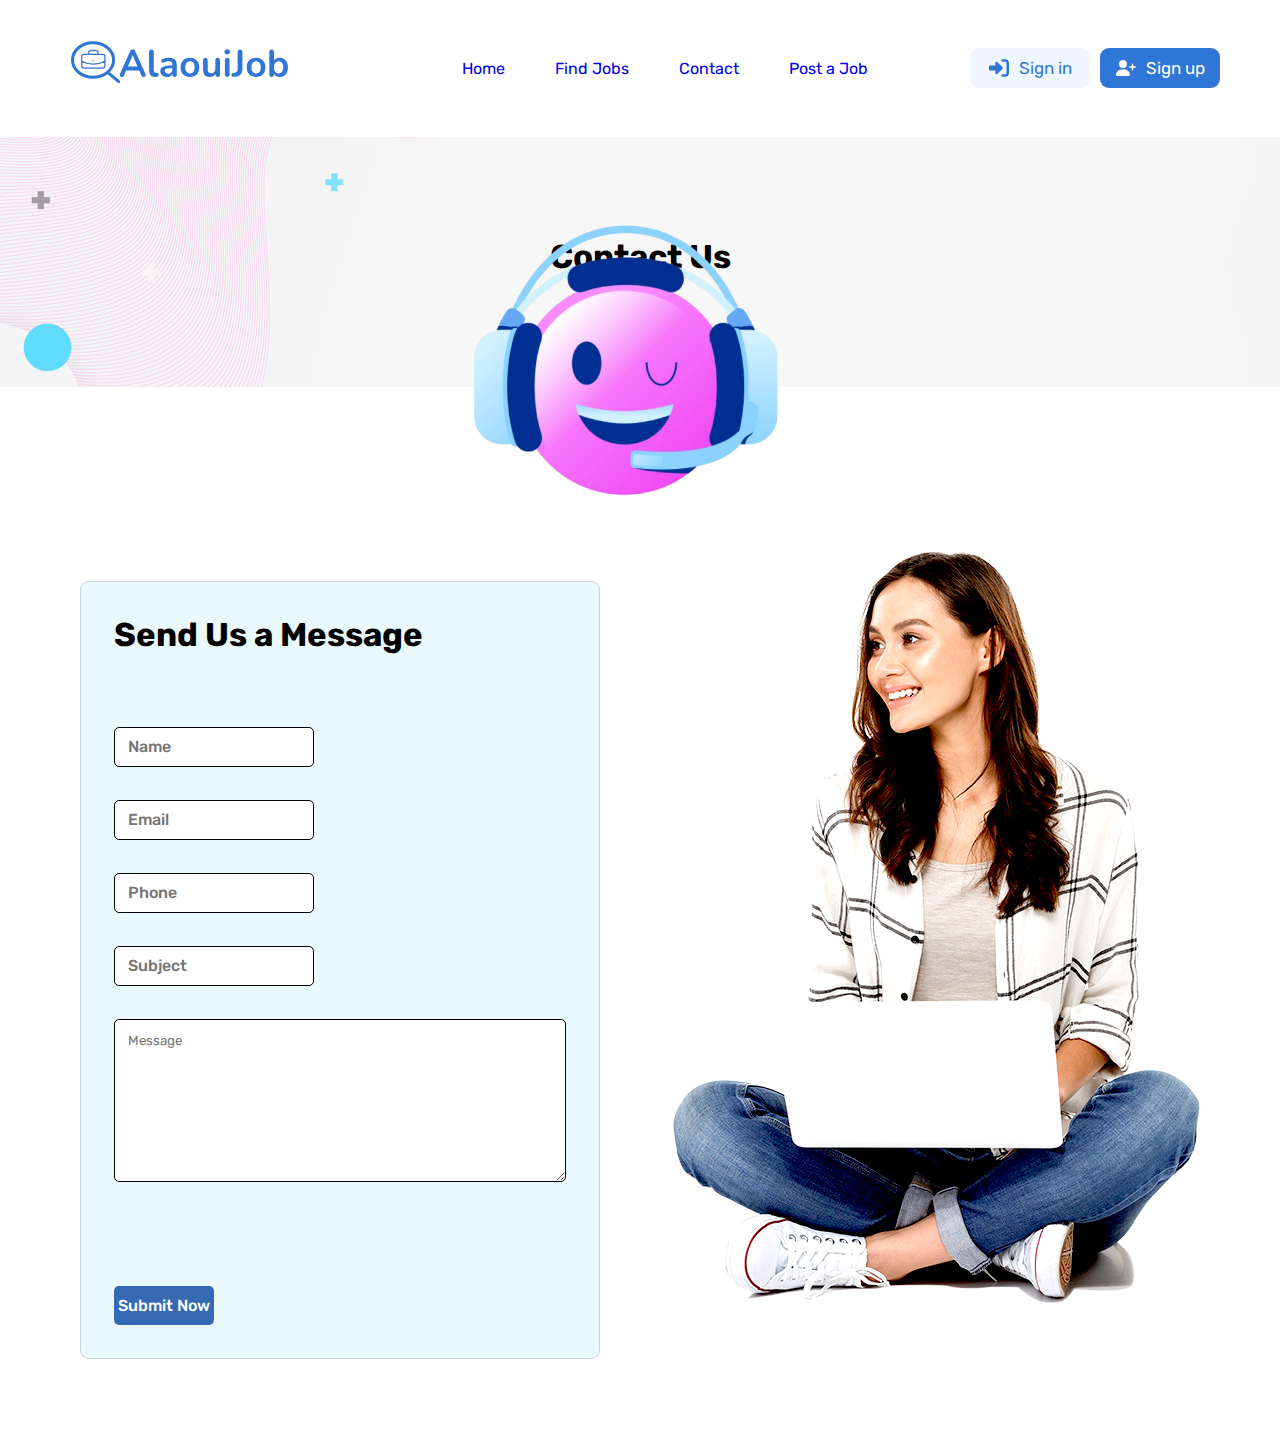
==== pages/contact.html @ 6f1012f0 "Merge branch 'develop' of https://github.com/Zakariae-Elmoufid/jobin-tech-project into ayoub" ====
<!DOCTYPE html>
<html lang="en">

<head>
    <meta charset="UTF-8">
    <meta name="description" content="Find a job that aligns with interests and skills">
    <meta name="keywords" content="job">
    <meta name="viewport" content="width=device-width, initial-scale=1.0">
    <link rel="stylesheet" href="../assets/css/all.min.css">
    <link rel="stylesheet" href="../assets/css/contact.css">
    <link rel="stylesheet" href="../assets/css/style.css">
    <link rel="stylesheet" href="../assets/css/index.css">

    <title>AlaouiJob</title>
</head>

<body>

    <header>
        <div class="logo">
            <img src="../assets/images/mainLogo.svg" alt="AlaouiJob Logo">
        </div>
        <nav>
            <ul>
                <li><a href="/index.html">Home</a></li>
                <li><a href="/pages/find-job.html">Find Jobs</a></li>
                <li><a href="/pages/contact.html">Contact</a></li>
                <li><a href="/pages/post-job.html">Post a Job</a></li>
            </ul>
        </nav>
        <div class="right-buttons">
             <button class="signinbtn" >
                <img src="../assets/images/sign-in-icon-button.svg" alt="">
                <a href="/pages/login.html">Sign in</a>
            </button>
            <button class="signupbtn">
                <img src="../assets/images/sign-up-icon-button.svg" alt="">
                <a href="/pages/signup.html">Sign up</a>
            </button>
            
        </div>
    </header>
        <section>
        <div class="contacticone">
            <img src="../assets/images/contact.png" alt="cover">
        </div>
        <div class="contacttitre">
            <h1>Contact Us</h1>
        </div>

        <div class="parent-contact">

            <div class="contact1">
                <form>
                    <h1>Send Us a Message</h1>
                    <input placeholder="Name" type="text">
                    <input placeholder="Email" type="email">
                    <input placeholder="Phone" type="tel">
                    <input placeholder="Subject" type="text">
                    <textarea name="Message" rows="9" placeholder="Message"></textarea>
                    
                    <br> <br>
                    <button id="btncontact">Submit Now</button>
                </form>
            </div>

            <div class="contact2">
                <img src="../assets/images/contactc.png" alt="">
            </div>
        </div>

    </section>

</body>

</html>
---- assets/css/contact.css ----
@import url('https://fonts.googleapis.com/css2?family=Rubik:ital,wght@0,300..900;1,300..900&display=swap');
*{      
    margin: 0;
    padding: 0;
    box-sizing: border-box;
    font-family: "Rubik", sans-serif;

}
body{
    
    background-color: rgb(255, 255, 255);
}

:root {
    --main-color: #3076D7;
    --secondry-color: ;
    --background-color:#F0F6FE;
}


.container {
    width: 80%;
    margin: 0 auto;
    padding: 20px;
}

/* Pour les écrans très larges (plus de 1600px) */
@media screen and (min-width: 1600px) {
    .container {
        width: 75%;
    }

}

/* Pour les écrans de taille moyenne (tablettes ou petits ordinateurs, entre 768px et 1200px) */
@media screen and (max-width: 1200px) {
    .container {
        width: 85%;
    }

}

/* Pour les tablettes et petits écrans (entre 600px et 768px) */
@media screen and (max-width: 768px) {
    .container {
        width: 90%;
    }
}

/* Pour les téléphones mobiles (moins de 600px) */
@media screen and (max-width: 600px) {
    .container {
        width: 95%;
    }
}




header {
    display: flex;
    justify-content: space-around;
    align-items: center;
    position: relative;
}
header .logo img{
    width: 300px;
    padding: 10px;
}

header .menu-burger {
 display: none;
}
header ul{
    list-style: none;
    display: flex;    
}    

header ul  li {
    padding: 10px;
}

header ul  li a {
    text-decoration: none;
}

header .compte {
    display: flex;
    gap: 10px;
}

@media screen and (max-width: 768px) {
    header .menu-burger {
        display: block;
       }
    header ul {
        display: none;
    }   
    header .compte {
        display: none;
    }
    nav .menu-burger:hover+ul {
        display: flex;
        flex-direction: column;
        justify-content: space-between;
        background-color: var(--background-color);
        position: absolute;
        top: 107px;
        left: 0;
        width: 250px;
    }
    
}
header .compte button {
    padding: 10px;
}

header .compte .sing-up {
    background-color: white;
    border: 1px solid black;
    color: var(--main-color);
}

header .compte .log-in {
    background-color: var(--main-color);
    border: 1px solid black;
    color: white;
}
/* ====================*******===================== */

.contacttitre
{
    padding-top: 100px;
    text-align: center;
    background-image:url('../images/image\ header.jpg');
    height: 250PX;
   
}
.contacttitre h1{
    font-size: 33px;
}
.contacticone
{

position: absolute;
width: 19px;
height: 34px;
left: 460px;
top: 215px;
}
.contacticone img
{
    width:333px; 
}
section .parent-contact
{
    
    background: white;
    flex-wrap: wrap;
    display: flex;
    justify-content:space-between;
    padding: 5em;
    padding-top: 164px;
}

 section .parent-contact .contact1 form
 {
    background-color: rgba(185, 235, 242, 0.3);
    padding: 33px;
    border-radius: 9px;
    display: flex;
    flex-direction: column;
    width: 520px;
    gap: 33px;

 }
 .contact1 form h1
 {
    font-size: 33px;
    padding-bottom: 40px;
    
 }
 .contact1 input
 {
    border-radius: 5px;
    padding: 13px;
    border: 1px solid black;
 }
 .contact1 textarea
 {
    border-radius: 5px;
    padding: 13px;
    border: 1px solid black;
 }

 #btncontact
 {
    height: 39px;
    background-color: #3569b2;
    color: white;
    font-size: 16PX;
    border-radius: 5px;
    border: 3PX;
    cursor: pointer;

 }

/* emoji headphone */

/* position: absolute;
width: 539px;
height: 364px;
left: 586px;
top: 325px;

background: url(.png); */
---- assets/css/style.css ----
@import url('https://fonts.googleapis.com/css2?family=Rubik:ital,wght@0,300..900;1,300..900&display=swap');
*{      
    margin: 0;
    padding: 0;
    box-sizing: border-box;
    font-family: 'Rubik', sans-serif;

}
body{
    
    background-color: white;
}

:root {
    --main-color: #3076D7;
    --secondry-color: ;
    --background-color:#F0F6FE;
}


.container {
    width: 80%;
    margin: 0 auto;
    padding: 20px;
}

@media screen and (min-width: 1600px) {
    .container {
        width: 75%;
    }

}

@media screen and (max-width: 1200px) {
    .container {
        width: 85%;
    }

}

@media screen and (max-width: 768px) {
    .container {
        width: 90%;
    }
}

@media screen and (max-width: 600px) {
    .container {
        width: 95%;
    }
}




header {
    display: flex;
    justify-content: space-between;
    align-items: center;
    padding: 30px;
    background-color: white;
    margin-left: 30px;
    margin-right: 30px;
}

.logo img {
    width: 200px;
}

nav ul {
    list-style: none;
    display: flex;
    gap: 30px; 
    margin: 0;
    padding: 0;
}

nav ul li a {
    text-decoration: none;
    color: 303030;
}

nav ul li a:hover {
    color: #3076D7;
}

.right-buttons {
    display: flex;
    gap: 10px;
}

header .signupbtn {
    background-color: #3076D7;
    color: white;
    border-radius: 9px;
    width: 120px;
    height: 40px;
    font-size: 17px;
    display: flex;
    align-items: center;
    justify-content: center;
    gap: 10px;
    border: none;
}

header .signinbtn {
    background-color: white;
    color: #3076D7;
    border-radius: 9px;
    width: 120px;
    height: 40px;
    font-size: 17px;
    display: flex;
    align-items: center;
    justify-content: center;
    gap: 10px;
    border: 2px solid #3076D7;
}

header .signinbtn img {
    width: 20px;
}

header .signupbtn img {
    width: 20px;
}
---- assets/css/index.css ----
header {
    display: flex;
    justify-content: space-between;
    align-items: center;
    padding: 30px;
    background-color: white;
    margin-left: 30px;
    margin-right: 30px;
}

.logo img {
    width: 200px;
}

nav ul {
    list-style: none;
    display: flex;
    gap: 30px; 
    margin: 0;
    padding: 0;
}

nav ul li a {
    text-decoration: none;
    color: 303030;
}

nav ul li a:hover {
    color: #3076D7;
}

.right-buttons {
    display: flex;
    gap: 10px;
}

header .signupbtn {
    background-color: #3076D7;
    color: white;
    border-radius: 9px;
    width: 120px;
    height: 40px;
    font-size: 17px;
    display: flex;
    align-items: center;
    justify-content: center;
    gap: 10px;
    border: none;
}

header .signinbtn {
    background-color: #F0F6FE;
    color: #3076D7;
    border: none;
    border-radius: 9px;
    width: 120px;
    height: 40px;
    font-size: 17px;
    display: flex;
    align-items: center;
    justify-content: center;
    gap: 10px;
}

header .signinbtn img {
    width: 20px;
}

header .signupbtn img {
    width: 20px;
}
.right-buttons a{
    text-decoration: none;
    color: #3076D7;
}
.right-buttons .signupbtn a{
    text-decoration: none;
    color: white;
}

/*hero section */

.hero {
    display: flex;
    flex-wrap: wrap;
    gap: 30px;
    background-color: #F0F6FE;
    border-radius: 20px;
    padding: 40px;
    align-items: center;
    justify-content: center;
    text-align: left;
}

.hero h1 {
    font-size: 3.5rem;
    font-family: "Rubik", sans-serif;
    font-weight: 700;
    line-height: 1.2;
}

.hero h1 span {
    color: #3076D7;
    text-decoration: underline;
}

.hero p {
    font-size: 1.2rem;
    color: #333;
    margin-top: 10px;
}

form {
    border: solid 1px rgba(37, 36, 36, 0.171);
    border-radius: 10px;
    padding: 20px;
    background-color: white;
    margin-top: 30px;
    display: flex;
    gap: 10px;
    flex-wrap: wrap;
    justify-content: space-between;
}

form input {
    width: 100%;
    max-width: 200px;
    height: 40px;
    border: none;
    background-color: white;
    font-weight: 500;
    font-size: 16px;
    padding-left: 20px;
}

form input:last-child {
    border-right: none;
}

form button {
    width: 100px;
    height: 40px;
    color: white;
    background-color: #3076D7;
    border: none;
    border-radius: 5px;
    font-size: 16px;
    font-weight: 500;
}

.hero img {
    max-width: 100%;
    height: auto;
    object-fit: contain;
    margin-top: 20px;
}

@media (max-width: 768px) {
    .hero {
        flex-direction: column;
        text-align: center;
    }
    .hero p {
        flex-direction: column;
        font-size: 16px;
        text-align: center;
    }

    .hero h1 {
        font-size: 2rem;
    }

    form {
        flex-direction: column;
        width: 100%;
        align-content: center;
    }

    form input, form button {
        width: 100%;
    }

    .hero img {
        max-width: 300px;
        margin-top: 20px;
    }
}   
/*categories section*/
.categories {
    padding: 30px 0;
    background-color: #fff;
}

.categories h2 {
    font-size: 28px;
    color: #000;
    margin-bottom: 40px;
}

.categories h2 span {
    color: #0073e6;
    font-size: 18px;
}

.category-grid {
    display: flex;
    justify-content: space-around;
    align-items: center;
    flex-wrap: wrap;
    gap: 20px;
}

.category-card {
    background-color: #f5f8fc;
    padding: 20px;
    border-radius: 10px;
    text-align: center;
    width: 250px;
    box-shadow: 0 4px 8px rgba(0, 0, 0, 0.1);
    transition: transform 0.3s ease;
}

.category-card img {
    width: 80px;
    margin-bottom: 20px;
}

.category-card h3 {
    font-size: 18px;
    margin-bottom: 10px;
    color: #0073e6;
}

.category-card p {
    font-size: 16px;
    color: #333;
}

.category-card:hover {
    transform: translateY(-10px);
}

@media (max-width: 768px) {
    .category-grid {
        flex-direction: column;
        align-items: center;
    }

    .category-card {
        width: 100%;
        max-width: 400px;
    }
}



/* About section styles */
.about {
    padding: 60px 0;
    background-color: #F0F6FE;
}

.about-content {
    display: flex;
    justify-content: space-between;
    align-items: center;
    gap: 30px;
}

.about-image img {
    width: 100%;
    max-width: 900px;
}

.about-text h2 {
    font-size: 35px;
    color: #000;
    margin-bottom: 20px;
}
.about-text h3 {
    font-size: 20px;
    color: #3076D7;
    margin-bottom: 10px;
}

.about-text ul {
    list-style: none;
    padding: 0;
}

.about-text ul li {
    font-size: 18px;
    color: #333;
    margin-bottom: 15px;
    position: relative;
    padding-left: 40px; 
}

.about-text ul li img {
    width: 20px; 
    position: absolute;
    left: 0;
    top: 0;
}

@media (max-width: 768px) {
    .about-content {
        flex-direction: column;
        align-items: center;
    }

    .about-text {
        text-align: center;
    }

    .about-image img {
        max-width: 100%;
        margin-bottom: 30px;
    }
}


/* how it works section*/
.how-it-works {
    display: flex;
    flex-direction: column;
    align-items: center;
    background-color: #0E56C9;
    border-radius: 50px;
    padding: 40px;
    color: white;
    gap: 30px;
}

.how-it-works .content {
    max-width: 600px;
    text-align: left;
}

.how-it-works h2 {
    font-size: 1.2rem;
    text-transform: uppercase;
}

.how-it-works h3 {
    font-size: 2rem;
    margin-bottom: 30px;
}

.steps {
    display: flex;
    flex-direction: column;
    gap: 20px;
}

.step {
    display: flex;
    align-items: center;
    gap: 20px;
}

.step-number {
    width: 60px;
    height: 60px;
    border-radius: 10px;
    font-size: 1.5rem;
    font-weight: bold;
    color: white;
    display: flex;
    align-items: center;
    justify-content: center;
}

.step-text h4 {
    font-size: 1.2rem;
    margin-bottom: 5px;
}

.image img {
    max-width: 100%;
    height: auto;
}

/* Responsive adjustments */
@media (min-width: 768px) {
    .how-it-works {
        flex-direction: row;
        justify-content: space-between;
    }

    .how-it-works .content {
        max-width: 50%;
    }

    .steps {
        gap: 30px;
    }

    .image {
        max-width: 40%;
    }
}


/*compagnies secion styles*/
.top-companies {
    text-align: center;
    padding: 20px;
    margin: 20px 0;
}

.top-companies h3 {
    font-size: 1.5rem;
    font-weight: 500;
    margin-bottom: 20px;
    color: grey;
}

.companies {
    display: flex;
    justify-content: space-evenly;
    align-items: center;
    gap: 40px; 
}

.companies img {
    max-width: 100px; 
    height: auto;
}

@media (max-width: 768px) {
    .companies {
        flex-wrap: wrap; 
        gap: 20px;
    }

    .companies img {
        max-width: 80px; 
    }
}

/*about 2 section */

.about-2{
    background-color: #F0F6FE;
    display: flex;
    flex-wrap: wrap;
    padding: 60px 0;
    justify-content: space-evenly;
    align-items: center;
    gap: 30px;
    border-radius: 50px;
    margin: 15px;
    background-image: url("/assets/images/backgroud-about-2.webp");

}

.about-text-2 h1 {
    font-size: 3rem;
}
.about-text-2 h3 {
    color: #3076D7;
}

.about-text-2 button{
    background-color: #3076D7;
    color: white;
    margin-top: 30px;   
    border-radius: 15px;
    font-size: 1rem;
    border: none;
    width: 120px;
    height: 45px;
}
.image-about-2{
    width: 300px;
}


/*jobs section*/

.section-jobs-head{
    display: flex;
    justify-content: space-between;
    margin-left: 50px;
    margin-right: 50px;
    padding: 20px 10px;
}
.section-jobs-head h3{
    display: flex;
    justify-self: flex-start;
    color: #3076D7;
}
.section-jobs-head h1{
    display: flex;
    justify-self: flex-start;
    font-size: 2rem;    
}
.section-jobs-head p{
    display: flex;
    justify-self: flex-end;
    text-decoration: none;
    background-color: #3076D7;
    color: white;
    border-radius: 10px;
    padding: 15px;
}
.jobs{
    display: flex;
    flex-wrap: wrap;
    justify-content: center;
    align-items: center;
    gap: 30px;
    margin-bottom: 50px;
}

.parent{
    background-color: #F0F7FF; 
    border: solid;
    border-color: #1875C1;
    width:300px;
    height: 350px;
    display: grid;
    grid-template-columns: repeat(12,auto);
    grid-template-rows: repeat(9,auto);
    border-radius: 20px;


}
.intirship{
    grid-column: 1/7;
    grid-row: 1/2;
    display: flex;
    align-items: center;
    justify-content: flex-start;
    padding-left: 20px;
    
}
.intirship label{
    background-color: #187DC1;
    border-radius: 20px;
    font-size: 1rem;
    padding: 5px;
    color: white;
}
.two-days{
    grid-column: 7/13;
    grid-row: 1/2;
    display: flex;
    align-items: center;
    justify-content: flex-end;
    padding-right: 20px;
}
.two-days label{
    color: green;
}
.grid-picture{
    grid-column: 5/9;
    grid-row: 3/4;
    display: flex;
    justify-content: center;
    align-items: center;

    
}
.grid-picture img{
    width: 100px;
    height: 50px;
}
.grid-title{
    grid-column: 5/9;
    grid-row: 4/5;
    display: flex;
    justify-content: flex-start;
    align-items: center;
    height: 15px;
    
}
.grid-title H1{
    font-size: 1rem;
    font-weight: bold;
    color: #1875C1;
}
.under-title-grid{
    grid-column: 5/9;
    grid-row: 5/6;
    display: flex;
    justify-content: flex-start;
    align-items: center;
    height: 10px;

    
}
.under-title-grid h3{
    font-size: 1rem;
}
.grid-location{
    grid-column: 5/9;
    grid-row: 6/7;
    display: flex;
    justify-content: flex-start;
    align-items: center; 
    height: 10px;

}
.grid-location p{
    color: #767F8C;
    font-size: 1rem;
}
.salary{
    grid-column: 5/9;
    grid-row: 7/8;
    display: flex;
    justify-content: flex-start;
    align-items: center; 
    height: 10px;

}
.salary p{
    font-size: 1rem;
}
.grid-button{
    grid-column: 5/9;
    grid-row: 8/9;
    display: flex;
    justify-content: center;
    align-items: center;
}
.grid-button button{
    background-color: #1875C1;
    border-radius: 10px;
    width: 150px;
    height: 50px;
    border: none;
    color: white;
    font-size: 20px;
    transition: 0.9s;
    cursor: pointer;
}
.grid-button button:hover{
    background-color: white;
    color:#1875C1 ;
    border: solid 4px #1875C1
}


/*footer*/

.footer {
    background: rgb(146,182,232);
    background: linear-gradient(50deg, rgba(146,182,232,1) 0%, rgba(240,246,254,1) 50%, rgba(127,163,214,1) 100%);
    text-align: center;
    color: #6c7b8a;
    padding-top: 20px;
    padding-bottom: 20px;
  }
  
  .footer-container {
    margin: 0 auto;
    display: flex;
    justify-content: space-around;
    align-items: flex-start;
    flex-wrap: wrap;
    max-width: 1200px;
    padding: 20px;
  }
  
  .footer-logo {
    display: flex;
    flex-direction: column;
    align-items: center;
    margin-bottom: 20px; 
  }
  
  .footer-logo img {
    width: 200px; 
    margin-bottom: 10px;
    
  }
  
  
  
  .footer-links {
    display: flex;
    justify-content: space-between;
    flex-wrap: wrap;
    width: 100%;
    max-width: 700px;
  }
  
  .footer-links div {
    margin: 10px 20px;
  }
  
  .footer-links h3 {
    color: #4285f4;
    margin-bottom: 15px;
    font-size: 18px;
  }
  
  .footer-links ul {
    list-style: none;
    padding: 0;
  }
  
  .footer-links ul li {
    margin-bottom: 10px;
  }
  
  .footer-links ul li a {
    text-decoration: none;
    color: #6c7b8a;
  }
  
  .footer-bottom {
    width: 100%;
    padding-top: 20px;
    border-top: 1px solid #d8dde3;
    display: flex;
    justify-content: space-around;
    align-items: center;
    flex-wrap: wrap;
    font-size: 14px;
  }
  
  .social-icons a {
    margin: 0 5px;
    color: #4285f4;
  }
  
  .social-icons a:hover {
    color: #357ae8;
  }
  
  /* Responsive pour les petits écrans */
  @media (max-width: 768px) {
    .footer-container {
      flex-direction: column; 
      text-align: center;
    }
  
    .footer-links {
      flex-direction: column;
      align-items: center;
      width: 100%;
    }
  
    .footer-links div {
      margin: 10px 0; 
    }
  
    .footer-bottom {
      flex-direction: column;
      font-size: 12px; 
      text-align: center;
    }
  
    .footer-logo img {
      width: 150px; 
      align-items: center;
      justify-content: center;
    }
  }
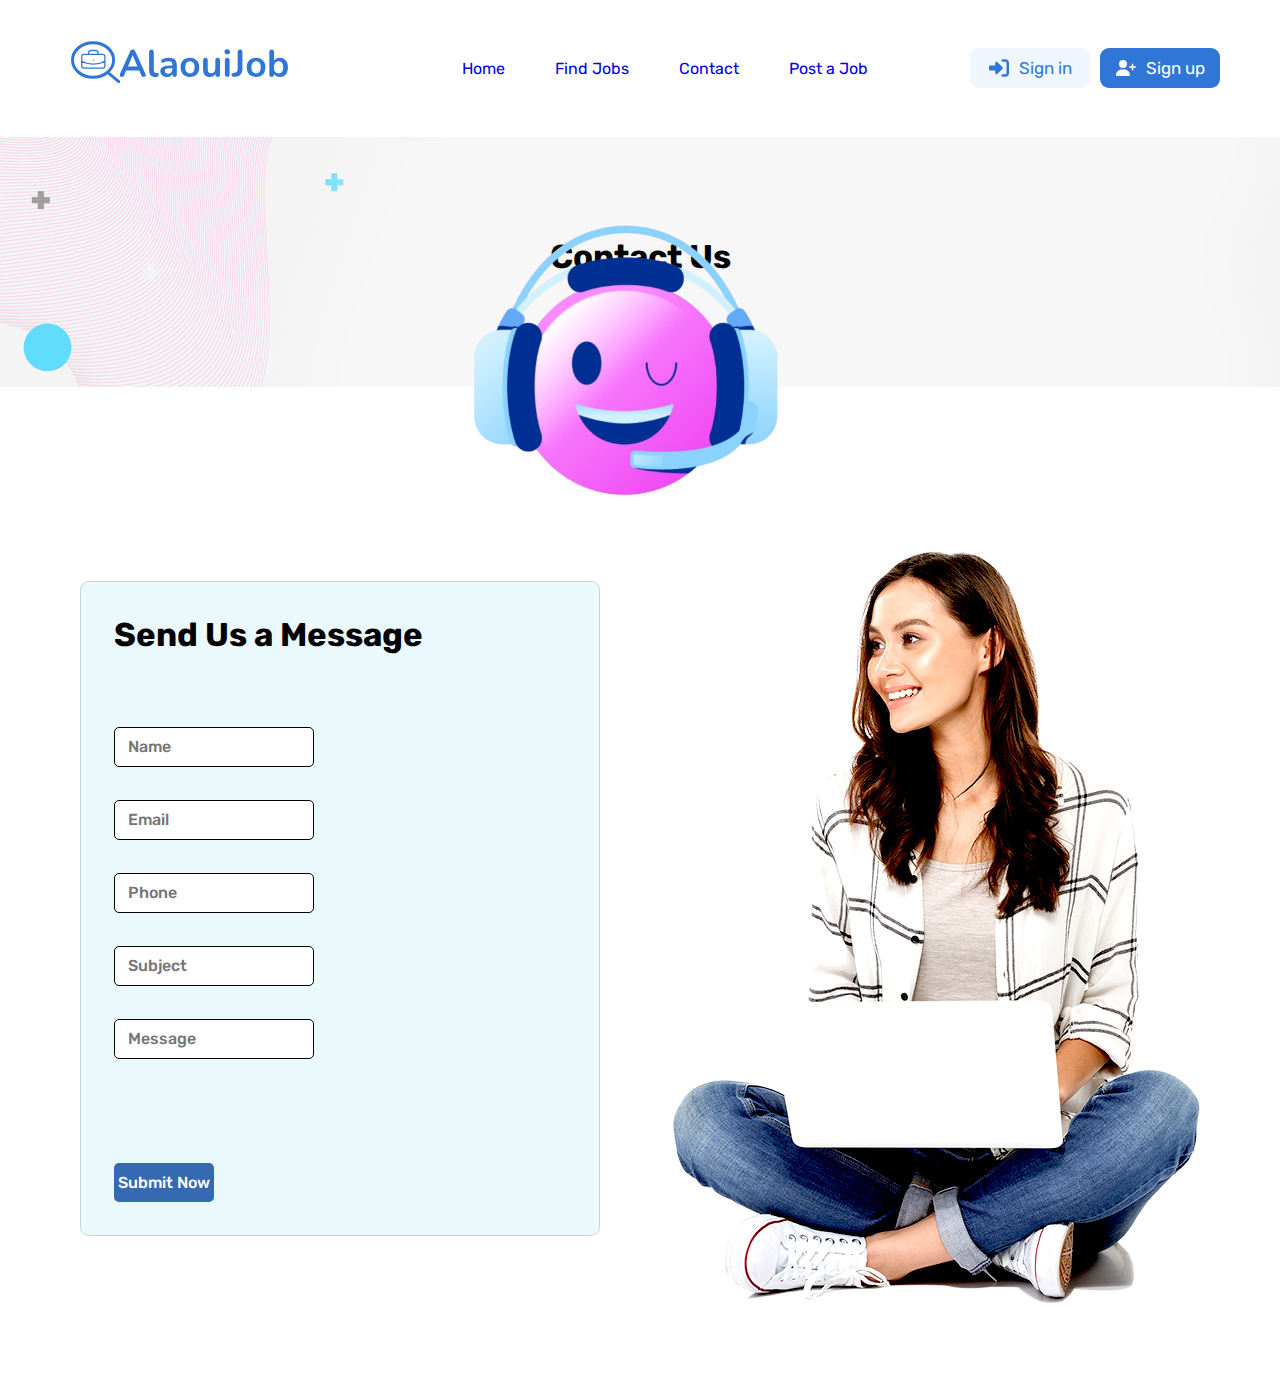
==== commit 373e7691: "merging" ====
--- a/pages/contact.html
+++ b/pages/contact.html
@@ -57,7 +57,8 @@
                     <input placeholder="Email" type="email">
                     <input placeholder="Phone" type="tel">
                     <input placeholder="Subject" type="text">
-                    <textarea name="Message" rows="9" placeholder="Message"></textarea>
+                    <input placeholder="Message" type="text">
+                   
                     
                     <br> <br>
                     <button id="btncontact">Submit Now</button>
--- a/assets/css/style.css
+++ b/assets/css/style.css
@@ -19,21 +19,21 @@
 
 
 .container {
-    width: 80%;
+    width: 90%;
     margin: 0 auto;
     padding: 20px;
 }
 
 @media screen and (min-width: 1600px) {
     .container {
-        width: 75%;
+        width: 90%;
     }
 
 }
 
 @media screen and (max-width: 1200px) {
     .container {
-        width: 85%;
+        width: 90%;
     }
 
 }
@@ -124,3 +124,89 @@
 header .signupbtn img {
     width: 20px;
 }
+
+.footer {
+    background: rgb(146,182,232);
+    background: linear-gradient(50deg, rgba(146,182,232,1) 0%, rgba(240,246,254,1) 50%, rgba(127,163,214,1) 100%);
+    text-align: center;
+    color: #6c7b8a;
+    padding-top: 20px;
+    padding-bottom: 20px;
+  }
+  
+  .footer-container {
+    margin: 0 auto;
+    display: flex;
+    justify-content: space-around;
+    align-items: flex-start;
+    flex-wrap: wrap;
+  }
+  
+  .footer-logo {
+    display: flex;
+    flex-direction: column;
+    align-items: center;
+  }
+  
+  .footer-logo img {
+    width: 250px;
+    margin-bottom: 10px;
+  }
+  
+  .footer-logo p {
+    font-size: 24px;
+    color: #4285f4;
+    font-weight: bold;
+  }
+  
+  .footer-links {
+    display: flex;
+    justify-content: space-between;
+    width: 100%;
+    max-width: 700px;
+  }
+  
+  .footer-links div {
+    margin: 0 20px;
+  }
+  
+  .footer-links h3 {
+    color: #4285f4;
+    margin-bottom: 15px;
+    font-size: 18px;
+  }
+  
+  .footer-links ul {
+    list-style: none;
+    padding: 0;
+  }
+  
+  .footer-links ul li {
+    margin-bottom: 10px;
+  }
+  
+  .footer-links ul li a {
+    text-decoration: none;
+    color: #6c7b8a;
+  }
+  
+  .footer-bottom {
+    width: 100%;
+    padding-top: 20px;
+    border-top: 1px solid #d8dde3;
+    display: flex;
+    justify-content: space-around;
+    align-items: center;
+    flex-wrap: wrap;
+    font-size: 14px;
+  }
+  
+  .social-icons a {
+    margin: 0 5px;
+    color: #4285f4;
+  }
+  
+  .social-icons a:hover {
+    color: #357ae8;
+  }
+  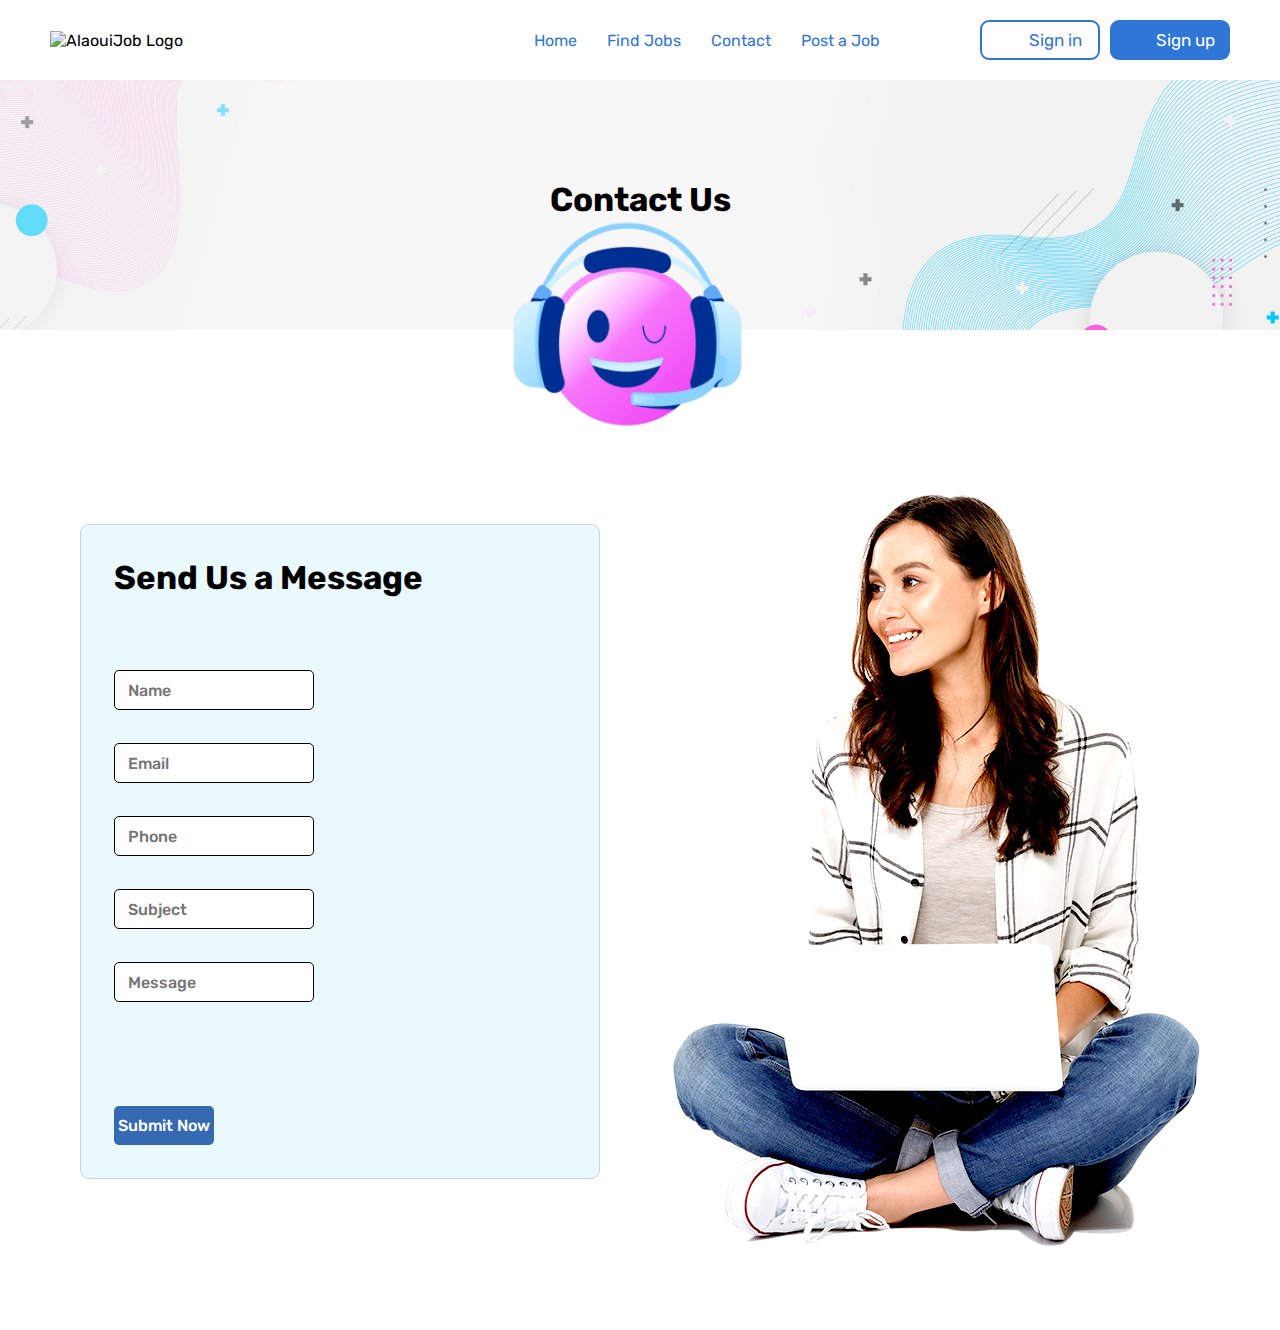
==== commit e556da5c: "added menu burger" ====
--- a/pages/contact.html
+++ b/pages/contact.html
@@ -17,29 +17,37 @@
 <body>
 
     <header>
+        
         <div class="logo">
-            <img src="../assets/images/mainLogo.svg" alt="AlaouiJob Logo">
+            <img src="assets/images/mainLogo.svg" alt="AlaouiJob Logo">
         </div>
+        <div class="menu">
+            <i class="fa-solid fa-bars"></i>
+        </div>
+        
         <nav>
-            <ul>
+             <ul>
                 <li><a href="/index.html">Home</a></li>
                 <li><a href="/pages/find-job.html">Find Jobs</a></li>
                 <li><a href="/pages/contact.html">Contact</a></li>
                 <li><a href="/pages/post-job.html">Post a Job</a></li>
             </ul>
-        </nav>
-        <div class="right-buttons">
-             <button class="signinbtn" >
-                <img src="../assets/images/sign-in-icon-button.svg" alt="">
+        
+           <div class="right-buttons">
+            <button class="signinbtn" >
+                <img src="assets/images/sign-in-icon-button.svg" alt="">
                 <a href="/pages/login.html">Sign in</a>
             </button>
             <button class="signupbtn">
-                <img src="../assets/images/sign-up-icon-button.svg" alt="">
+                <img src="assets/images/sign-up-icon-button.svg" alt="">
                 <a href="/pages/signup.html">Sign up</a>
             </button>
-            
         </div>
+      </nav>
+
+
     </header>
+
         <section>
         <div class="contacticone">
             <img src="../assets/images/contact.png" alt="cover">
--- a/assets/css/contact.css
+++ b/assets/css/contact.css
@@ -1,131 +1,4 @@
-@import url('https://fonts.googleapis.com/css2?family=Rubik:ital,wght@0,300..900;1,300..900&display=swap');
-*{      
-    margin: 0;
-    padding: 0;
-    box-sizing: border-box;
-    font-family: "Rubik", sans-serif;
 
-}
-body{
-    
-    background-color: rgb(255, 255, 255);
-}
-
-:root {
-    --main-color: #3076D7;
-    --secondry-color: ;
-    --background-color:#F0F6FE;
-}
-
-
-.container {
-    width: 80%;
-    margin: 0 auto;
-    padding: 20px;
-}
-
-/* Pour les écrans très larges (plus de 1600px) */
-@media screen and (min-width: 1600px) {
-    .container {
-        width: 75%;
-    }
-
-}
-
-/* Pour les écrans de taille moyenne (tablettes ou petits ordinateurs, entre 768px et 1200px) */
-@media screen and (max-width: 1200px) {
-    .container {
-        width: 85%;
-    }
-
-}
-
-/* Pour les tablettes et petits écrans (entre 600px et 768px) */
-@media screen and (max-width: 768px) {
-    .container {
-        width: 90%;
-    }
-}
-
-/* Pour les téléphones mobiles (moins de 600px) */
-@media screen and (max-width: 600px) {
-    .container {
-        width: 95%;
-    }
-}
-
-
-
-
-header {
-    display: flex;
-    justify-content: space-around;
-    align-items: center;
-    position: relative;
-}
-header .logo img{
-    width: 300px;
-    padding: 10px;
-}
-
-header .menu-burger {
- display: none;
-}
-header ul{
-    list-style: none;
-    display: flex;    
-}    
-
-header ul  li {
-    padding: 10px;
-}
-
-header ul  li a {
-    text-decoration: none;
-}
-
-header .compte {
-    display: flex;
-    gap: 10px;
-}
-
-@media screen and (max-width: 768px) {
-    header .menu-burger {
-        display: block;
-       }
-    header ul {
-        display: none;
-    }   
-    header .compte {
-        display: none;
-    }
-    nav .menu-burger:hover+ul {
-        display: flex;
-        flex-direction: column;
-        justify-content: space-between;
-        background-color: var(--background-color);
-        position: absolute;
-        top: 107px;
-        left: 0;
-        width: 250px;
-    }
-    
-}
-header .compte button {
-    padding: 10px;
-}
-
-header .compte .sing-up {
-    background-color: white;
-    border: 1px solid black;
-    color: var(--main-color);
-}
-
-header .compte .log-in {
-    background-color: var(--main-color);
-    border: 1px solid black;
-    color: white;
-}
 /* ====================*******===================== */
 
 .contacttitre
@@ -133,10 +6,25 @@
     padding-top: 100px;
     text-align: center;
     background-image:url('../images/image\ header.jpg');
+    background-size: cover;
     height: 250PX;
-   
+    
 }
+/* .contacttitre h1::after {
+    content: '';
+    position: absolute;
+    background-image: url(../images/contact.png);
+    background-size: 300px;
+    width: 20%;
+    height: 1000%;
+    background-repeat: no-repeat;
+    left: 50%;
+    transform: translateX(-1%);
+} */
+
+
 .contacttitre h1{
+    position: relative;
     font-size: 33px;
 }
 .contacticone
@@ -145,12 +33,12 @@
 position: absolute;
 width: 19px;
 height: 34px;
-left: 460px;
+left: 503px;
 top: 215px;
-}
+} 
 .contacticone img
 {
-    width:333px; 
+    width:250px;
 }
 section .parent-contact
 {
@@ -161,7 +49,17 @@
     justify-content:space-between;
     padding: 5em;
     padding-top: 164px;
-}
+} 
+
+ /* @media screen and (max-width: 750px) {
+ .parent-contact {
+            flex-direction: column;
+                 }
+  .contacttitre h1{
+    transform: translateX(-2%);
+  }
+    } */
+
 
  section .parent-contact .contact1 form
  {
--- a/assets/css/style.css
+++ b/assets/css/style.css
@@ -1,212 +1,283 @@
-@import url('https://fonts.googleapis.com/css2?family=Rubik:ital,wght@0,300..900;1,300..900&display=swap');
-*{      
-    margin: 0;
-    padding: 0;
-    box-sizing: border-box;
-    font-family: 'Rubik', sans-serif;
-
-}
-body{
-    
-    background-color: white;
+@import url("https://fonts.googleapis.com/css2?family=Rubik:ital,wght@0,300..900;1,300..900&display=swap");
+* {
+  margin: 0;
+  padding: 0;
+  box-sizing: border-box;
+  font-family: "Rubik", sans-serif;
+}
+body {
+  background-color: white;
 }
 
 :root {
-    --main-color: #3076D7;
-    --secondry-color: ;
-    --background-color:#F0F6FE;
-}
-
+  --main-color: #3076d7;
+  --secondry-color: ;
+  --background-color: #f0f6fe;
+}
 
 .container {
+  width: 90%;
+  margin: 0 auto;
+  padding: 20px;
+}
+
+@media screen and (min-width: 1600px) {
+  .container {
     width: 90%;
-    margin: 0 auto;
-    padding: 20px;
-}
-
-@media screen and (min-width: 1600px) {
-    .container {
-        width: 90%;
-    }
-
+  }
 }
 
 @media screen and (max-width: 1200px) {
-    .container {
-        width: 90%;
-    }
-
+  .container {
+    width: 90%;
+  }
 }
 
 @media screen and (max-width: 768px) {
-    .container {
-        width: 90%;
-    }
+  .container {
+    width: 90%;
+  }
 }
 
 @media screen and (max-width: 600px) {
-    .container {
-        width: 95%;
-    }
-}
-
-
-
+  .container {
+    width: 95%;
+  }
+}
 
 header {
-    display: flex;
-    justify-content: space-between;
-    align-items: center;
-    padding: 30px;
-    background-color: white;
-    margin-left: 30px;
-    margin-right: 30px;
+  display: flex;
+  justify-content: space-between;
+  align-items: center;
+  padding: 20px;
+  background-color: white;
+  margin-left: 30px;
+  margin-right: 30px;
+  position: relative;
 }
 
 .logo img {
-    width: 200px;
-}
-
+  width: 200px;
+}
+nav {
+  display: flex;
+  align-items: center;
+  gap: 100px;
+}
 nav ul {
-    list-style: none;
-    display: flex;
-    gap: 30px; 
-    margin: 0;
-    padding: 0;
+  list-style: none;
+  display: flex;
+  gap: 30px;
+  margin: 0;
+  padding: 0;
 }
 
 nav ul li a {
-    text-decoration: none;
-    color: 303030;
+  text-decoration: none;
+  color: var(--main-color);
+  transform: scaleX(0);
+  transition: background-color 0.5s ease, color 0.5s ease;
 }
 
 nav ul li a:hover {
-    color: #3076D7;
+  transform: scaleX(2);
+  color: white;
+  background-color: var(--main-color);
+  padding: 10px;
+  border-radius: 10px;
 }
 
 .right-buttons {
-    display: flex;
-    gap: 10px;
+  display: flex;
+  gap: 10px;
+}
+
+.right-buttons a {
+  text-decoration: none;
 }
 
 header .signupbtn {
-    background-color: #3076D7;
-    color: white;
-    border-radius: 9px;
-    width: 120px;
-    height: 40px;
-    font-size: 17px;
-    display: flex;
-    align-items: center;
-    justify-content: center;
-    gap: 10px;
-    border: none;
+  background-color: #3076d7;
+  color: white;
+  border-radius: 9px;
+  width: 120px;
+  height: 40px;
+  font-size: 17px;
+  display: flex;
+  align-items: center;
+  justify-content: center;
+  gap: 10px;
+  border: none;
 }
 
 header .signinbtn {
-    background-color: white;
-    color: #3076D7;
-    border-radius: 9px;
-    width: 120px;
-    height: 40px;
-    font-size: 17px;
-    display: flex;
-    align-items: center;
-    justify-content: center;
-    gap: 10px;
-    border: 2px solid #3076D7;
+  background-color: white;
+  color: #3076d7;
+  border-radius: 9px;
+  width: 120px;
+  height: 40px;
+  font-size: 17px;
+  display: flex;
+  align-items: center;
+  justify-content: center;
+  gap: 10px;
+  border: 2px solid #3076d7;
 }
 
 header .signinbtn img {
-    width: 20px;
-}
-
+  width: 20px;
+  color: var(--main-color);
+}
+header .signinbtn a {
+  color: var(--main-color);
+}
 header .signupbtn img {
-    width: 20px;
-}
-
-.footer {
-    background: rgb(146,182,232);
-    background: linear-gradient(50deg, rgba(146,182,232,1) 0%, rgba(240,246,254,1) 50%, rgba(127,163,214,1) 100%);
-    text-align: center;
-    color: #6c7b8a;
-    padding-top: 20px;
-    padding-bottom: 20px;
-  }
-  
-  .footer-container {
-    margin: 0 auto;
-    display: flex;
-    justify-content: space-around;
-    align-items: flex-start;
-    flex-wrap: wrap;
-  }
-  
-  .footer-logo {
+  width: 20px;
+}
+header .signupbtn a {
+  color: white;
+}
+
+.menu {
+  display: none;
+  font-size: 30px;
+  color: var(--main-color);
+}
+
+@media (max-width: 1024px) {
+  nav {
+    display: none;
+  }
+
+  .menu {
+    display: block;
+  }
+
+  .menu:hover + nav {
     display: flex;
     flex-direction: column;
-    align-items: center;
-  }
-  
-  .footer-logo img {
-    width: 250px;
-    margin-bottom: 10px;
-  }
-  
-  .footer-logo p {
-    font-size: 24px;
-    color: #4285f4;
-    font-weight: bold;
-  }
-  
-  .footer-links {
-    display: flex;
+    align-items: stretch;
     justify-content: space-between;
+    background: rgb(146, 182, 232);
+    background: linear-gradient(
+      50deg,
+      rgba(146, 182, 232, 1) 0%,
+      rgba(240, 246, 254, 1) 50%,
+      rgba(127, 163, 214, 1) 100%
+    );
+    padding: 20px;
+    position: absolute;
     width: 100%;
-    max-width: 700px;
-  }
-  
-  .footer-links div {
-    margin: 0 20px;
-  }
-  
-  .footer-links h3 {
-    color: #4285f4;
-    margin-bottom: 15px;
-    font-size: 18px;
-  }
-  
-  .footer-links ul {
-    list-style: none;
-    padding: 0;
-  }
-  
-  .footer-links ul li {
-    margin-bottom: 10px;
-  }
-  
-  .footer-links ul li a {
-    text-decoration: none;
-    color: #6c7b8a;
-  }
-  
-  .footer-bottom {
-    width: 100%;
-    padding-top: 20px;
-    border-top: 1px solid #d8dde3;
-    display: flex;
-    justify-content: space-around;
-    align-items: center;
-    flex-wrap: wrap;
-    font-size: 14px;
-  }
-  
-  .social-icons a {
-    margin: 0 5px;
-    color: #4285f4;
-  }
-  
-  .social-icons a:hover {
-    color: #357ae8;
-  }
-  +    top: 72px;
+    left: 0;
+  }
+  .menu:hover + nav ul {
+    flex-direction: column;
+
+  }
+
+  .menu:hover + nav ul li {
+    background-color: var(--main-color);
+    padding: 20px;
+    border-radius: 10px;
+    width: 80%;
+    margin: 0 auto;
+  }
+  .menu:hover + nav ul li a {
+    color: white;
+  }
+  .menu:hover + nav .right-buttons{
+    
+     margin:20px 10%;
+ justify-content: space-between; }
+}
+
+.footer {
+  background: rgb(146, 182, 232);
+  background: linear-gradient(
+    50deg,
+    rgba(146, 182, 232, 1) 0%,
+    rgba(240, 246, 254, 1) 50%,
+    rgba(127, 163, 214, 1) 100%
+  );
+  text-align: center;
+  color: #6c7b8a;
+  padding-top: 20px;
+  padding-bottom: 20px;
+}
+
+.footer-container {
+  margin: 0 auto;
+  display: flex;
+  justify-content: space-around;
+  align-items: flex-start;
+  flex-wrap: wrap;
+}
+
+.footer-logo {
+  display: flex;
+  flex-direction: column;
+  align-items: center;
+}
+
+.footer-logo img {
+  width: 250px;
+  margin-bottom: 10px;
+}
+
+.footer-logo p {
+  font-size: 24px;
+  color: #4285f4;
+  font-weight: bold;
+}
+
+.footer-links {
+  display: flex;
+  justify-content: space-between;
+  width: 100%;
+  max-width: 700px;
+}
+
+.footer-links div {
+  margin: 0 20px;
+}
+
+.footer-links h3 {
+  color: #4285f4;
+  margin-bottom: 15px;
+  font-size: 18px;
+}
+
+.footer-links ul {
+  list-style: none;
+  padding: 0;
+}
+
+.footer-links ul li {
+  margin-bottom: 10px;
+}
+
+.footer-links ul li a {
+  text-decoration: none;
+  color: #6c7b8a;
+}
+
+.footer-bottom {
+  width: 100%;
+  padding-top: 20px;
+  border-top: 1px solid #d8dde3;
+  display: flex;
+  justify-content: space-around;
+  align-items: center;
+  flex-wrap: wrap;
+  font-size: 14px;
+}
+
+.social-icons a {
+  margin: 0 5px;
+  color: #4285f4;
+}
+
+.social-icons a:hover {
+  color: #357ae8;
+}
--- a/assets/css/index.css
+++ b/assets/css/index.css
@@ -1,84 +1,7 @@
 
 
-header {
-    display: flex;
-    justify-content: space-between;
-    align-items: center;
-    padding: 30px;
-    background-color: white;
-    margin-left: 30px;
-    margin-right: 30px;
-}
-
-.logo img {
-    width: 200px;
-}
-
-nav ul {
-    list-style: none;
-    display: flex;
-    gap: 30px; 
-    margin: 0;
-    padding: 0;
-}
-
-nav ul li a {
-    text-decoration: none;
-    color: 303030;
-}
-
-nav ul li a:hover {
-    color: #3076D7;
-}
-
-.right-buttons {
-    display: flex;
-    gap: 10px;
-}
-
-header .signupbtn {
-    background-color: #3076D7;
-    color: white;
-    border-radius: 9px;
-    width: 120px;
-    height: 40px;
-    font-size: 17px;
-    display: flex;
-    align-items: center;
-    justify-content: center;
-    gap: 10px;
-    border: none;
-}
-
-header .signinbtn {
-    background-color: #F0F6FE;
-    color: #3076D7;
-    border: none;
-    border-radius: 9px;
-    width: 120px;
-    height: 40px;
-    font-size: 17px;
-    display: flex;
-    align-items: center;
-    justify-content: center;
-    gap: 10px;
-}
-
-header .signinbtn img {
-    width: 20px;
-}
-
-header .signupbtn img {
-    width: 20px;
-}
-.right-buttons a{
-    text-decoration: none;
-    color: #3076D7;
-}
-.right-buttons .signupbtn a{
-    text-decoration: none;
-    color: white;
-}
+
+
 
 /*hero section */
 
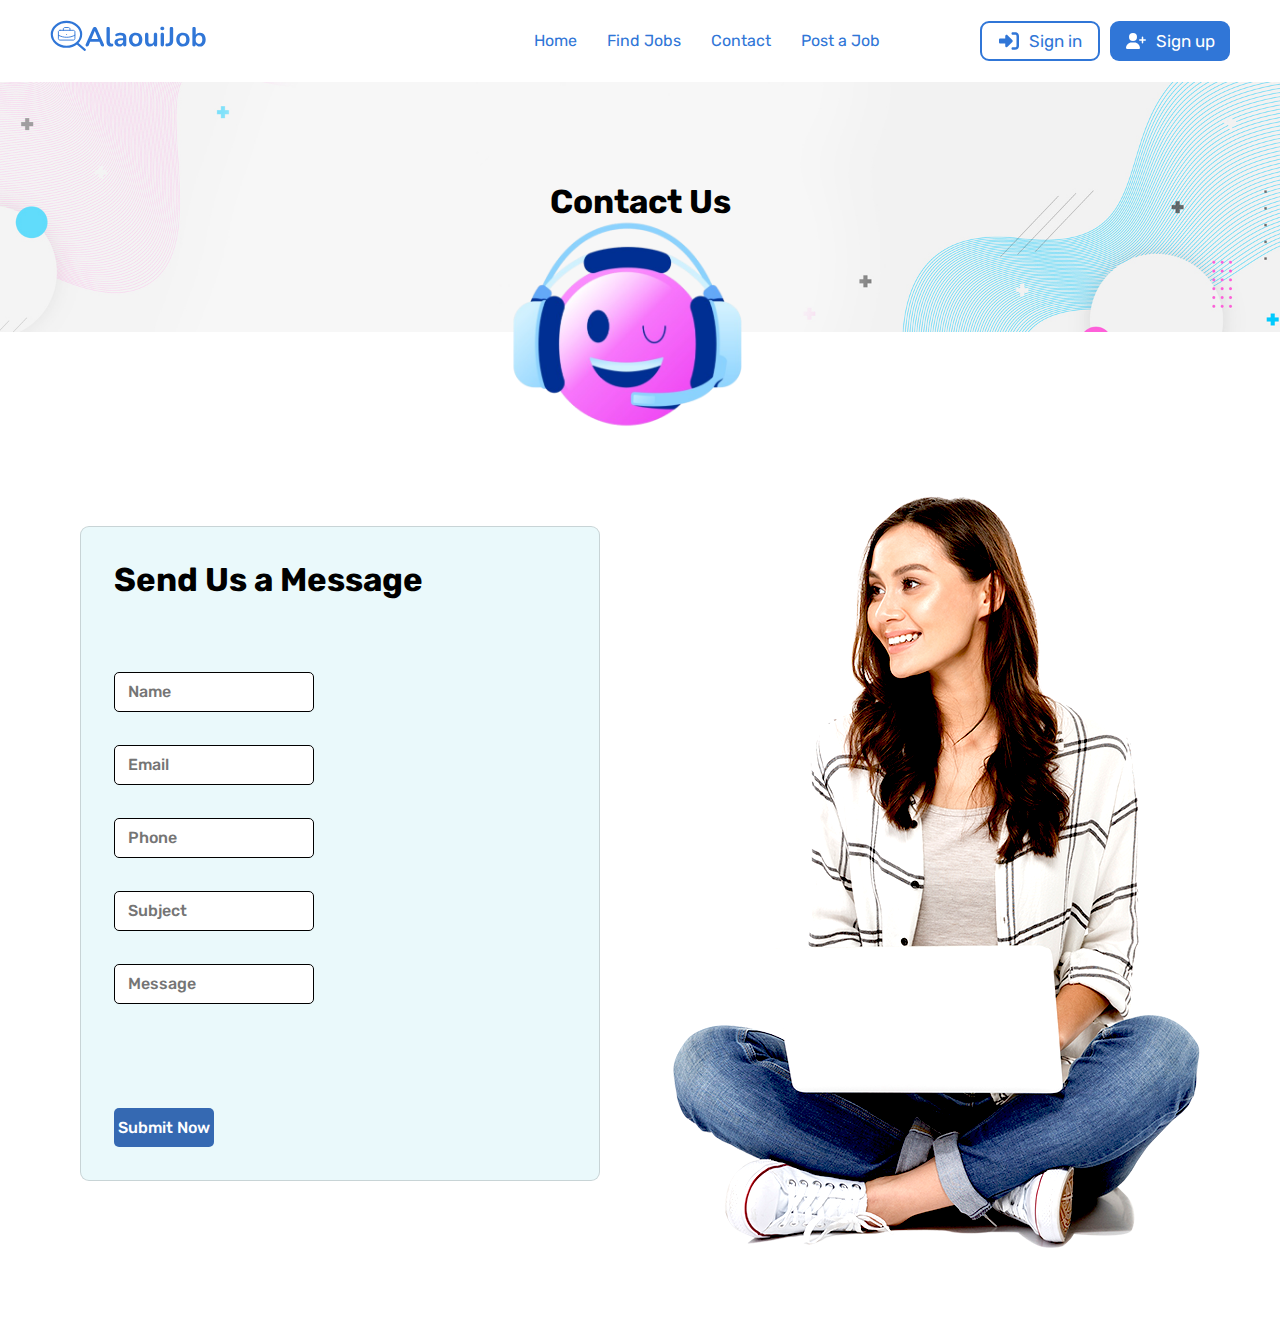
==== commit 48cfac8a: "added menu all page" ====
--- a/pages/contact.html
+++ b/pages/contact.html
@@ -19,7 +19,7 @@
     <header>
         
         <div class="logo">
-            <img src="assets/images/mainLogo.svg" alt="AlaouiJob Logo">
+            <img src="../assets/images/mainLogo.svg" alt="AlaouiJob Logo">
         </div>
         <div class="menu">
             <i class="fa-solid fa-bars"></i>
@@ -35,11 +35,11 @@
         
            <div class="right-buttons">
             <button class="signinbtn" >
-                <img src="assets/images/sign-in-icon-button.svg" alt="">
+                <img src="../assets/images/sign-in-icon-button.svg" alt="">
                 <a href="/pages/login.html">Sign in</a>
             </button>
             <button class="signupbtn">
-                <img src="assets/images/sign-up-icon-button.svg" alt="">
+                <img src="../assets/images/sign-up-icon-button.svg" alt="">
                 <a href="/pages/signup.html">Sign up</a>
             </button>
         </div>
--- a/assets/css/style.css
+++ b/assets/css/style.css
@@ -154,6 +154,7 @@
   }
 
   .menu:hover + nav {
+    z-index: 1000;
     display: flex;
     flex-direction: column;
     align-items: stretch;
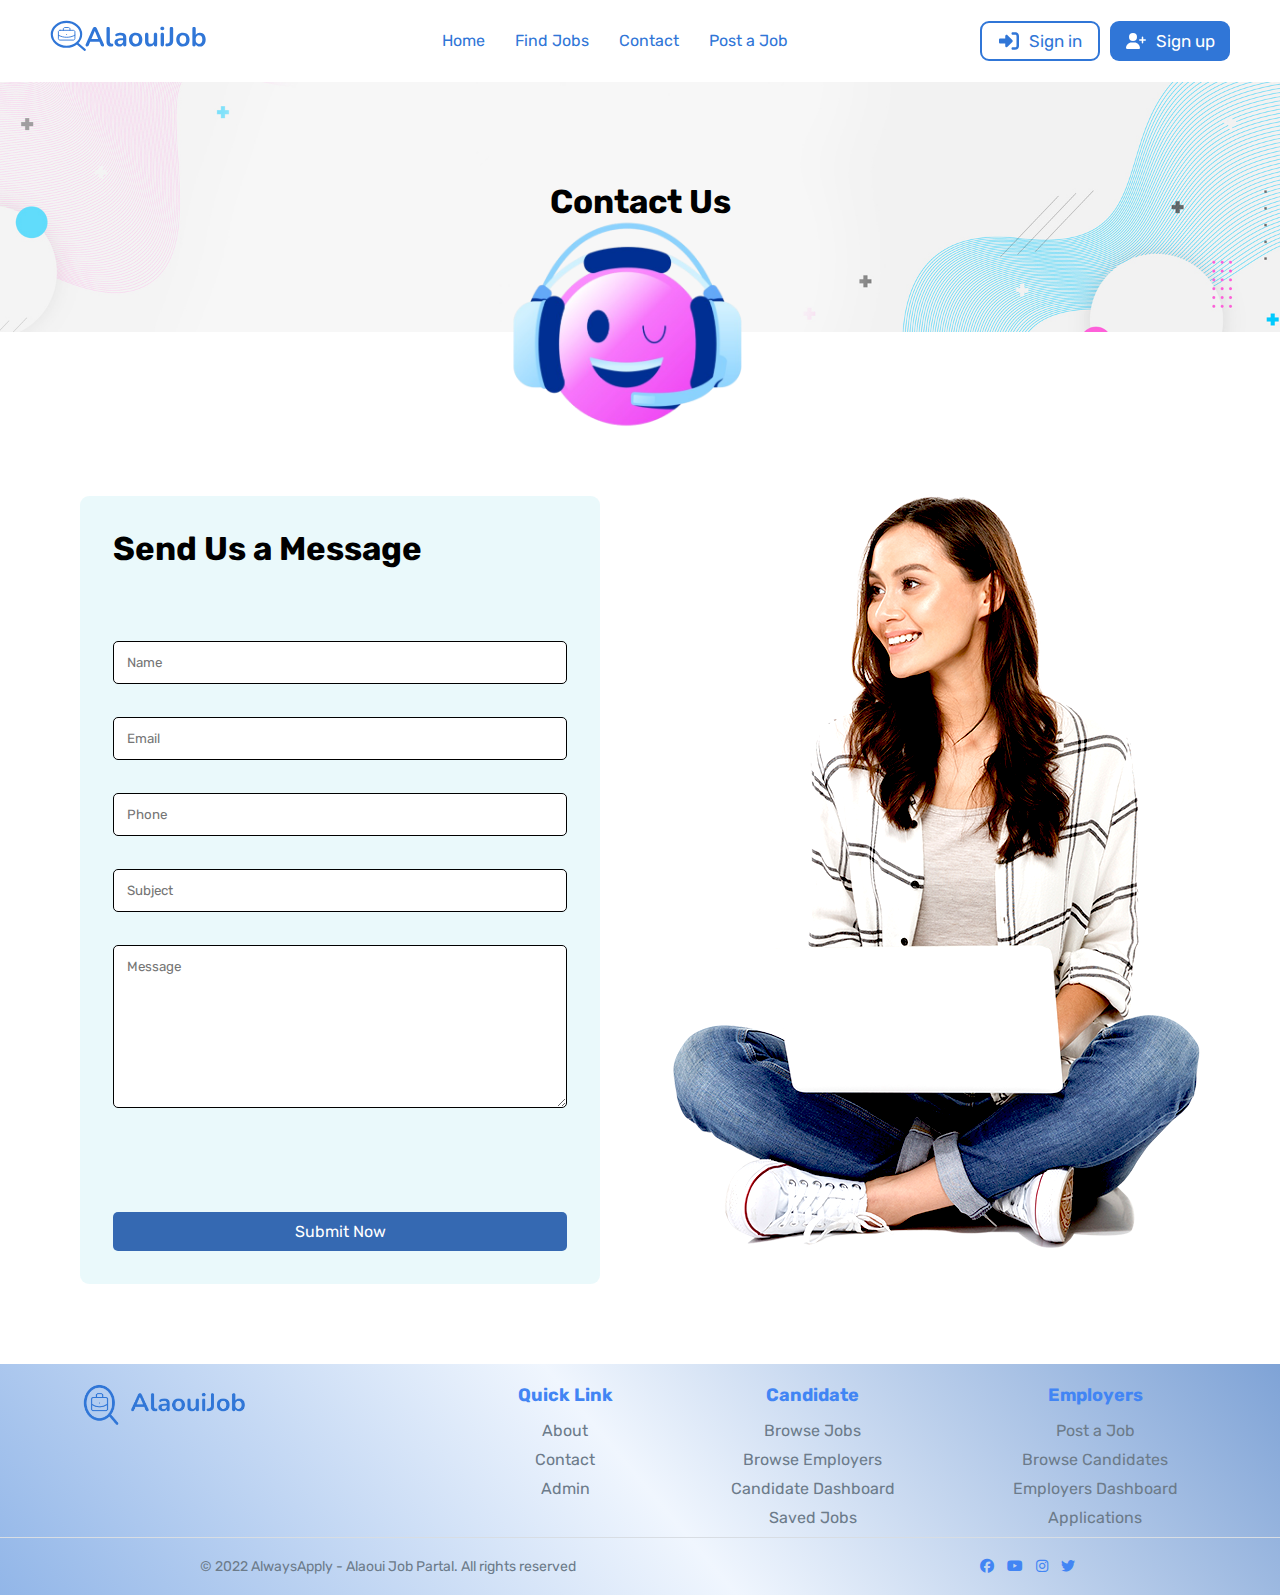
==== commit ec7e5b96: "update" ====
--- a/pages/contact.html
+++ b/pages/contact.html
@@ -9,7 +9,6 @@
     <link rel="stylesheet" href="../assets/css/all.min.css">
     <link rel="stylesheet" href="../assets/css/contact.css">
     <link rel="stylesheet" href="../assets/css/style.css">
-    <link rel="stylesheet" href="../assets/css/index.css">
 
     <title>AlaouiJob</title>
 </head>
@@ -17,24 +16,19 @@
 <body>
 
     <header>
-        
         <div class="logo">
             <img src="../assets/images/mainLogo.svg" alt="AlaouiJob Logo">
         </div>
-        <div class="menu">
-            <i class="fa-solid fa-bars"></i>
-        </div>
-        
         <nav>
-             <ul>
+            <ul>
                 <li><a href="/index.html">Home</a></li>
                 <li><a href="/pages/find-job.html">Find Jobs</a></li>
                 <li><a href="/pages/contact.html">Contact</a></li>
                 <li><a href="/pages/post-job.html">Post a Job</a></li>
             </ul>
-        
-           <div class="right-buttons">
-            <button class="signinbtn" >
+        </nav>
+        <div class="right-buttons">
+             <button class="signinbtn" >
                 <img src="../assets/images/sign-in-icon-button.svg" alt="">
                 <a href="/pages/login.html">Sign in</a>
             </button>
@@ -42,12 +36,9 @@
                 <img src="../assets/images/sign-up-icon-button.svg" alt="">
                 <a href="/pages/signup.html">Sign up</a>
             </button>
+            
         </div>
-      </nav>
-
-
     </header>
-
         <section>
         <div class="contacticone">
             <img src="../assets/images/contact.png" alt="cover">
@@ -65,8 +56,7 @@
                     <input placeholder="Email" type="email">
                     <input placeholder="Phone" type="tel">
                     <input placeholder="Subject" type="text">
-                    <input placeholder="Message" type="text">
-                   
+                    <textarea name="Message" rows="9" placeholder="Message"></textarea>
                     
                     <br> <br>
                     <button id="btncontact">Submit Now</button>
@@ -79,7 +69,53 @@
         </div>
 
     </section>
-
+    <footer class="footer">
+        <div class="footer-container">
+          <div class="footer-logo">
+            <img src="../assets/images/image.png" alt="AlouiJob Logo" />
+          </div>      
+          <div class="footer-links">
+            <div class="quick-links">
+              <h3>Quick Link</h3>
+              <ul>
+                <li><a href="#">About</a></li>
+                <li><a href="#">Contact</a></li>
+                <li><a href="#">Admin</a></li>
+              </ul>
+            </div>
+      
+            <div class="candidate-links">
+              <h3>Candidate</h3>
+              <ul>
+                <li><a href="#">Browse Jobs</a></li>
+                <li><a href="#">Browse Employers</a></li>
+                <li><a href="#">Candidate Dashboard</a></li>
+                <li><a href="#">Saved Jobs</a></li>
+              </ul>
+            </div>
+      
+            <div class="employer-links">
+              <h3>Employers</h3>
+              <ul>
+                <li><a href="#">Post a Job</a></li>
+                <li><a href="#">Browse Candidates</a></li>
+                <li><a href="#">Employers Dashboard</a></li>
+                <li><a href="#">Applications</a></li>
+              </ul>
+            </div>
+          </div>
+      
+          <div class="footer-bottom">
+            <p>© 2022 AlwaysApply - Alaoui Job Partal. All rights reserved</p>
+            <div class="social-icons">
+              <a href="#"><i class="fab fa-facebook"></i></a>
+              <a href="#"><i class="fab fa-youtube"></i></a>
+              <a href="#"><i class="fab fa-instagram"></i></a>
+              <a href="#"><i class="fab fa-twitter"></i></a>
+            </div>
+          </div>
+        </div>
+      </footer>
 </body>
 
 </html>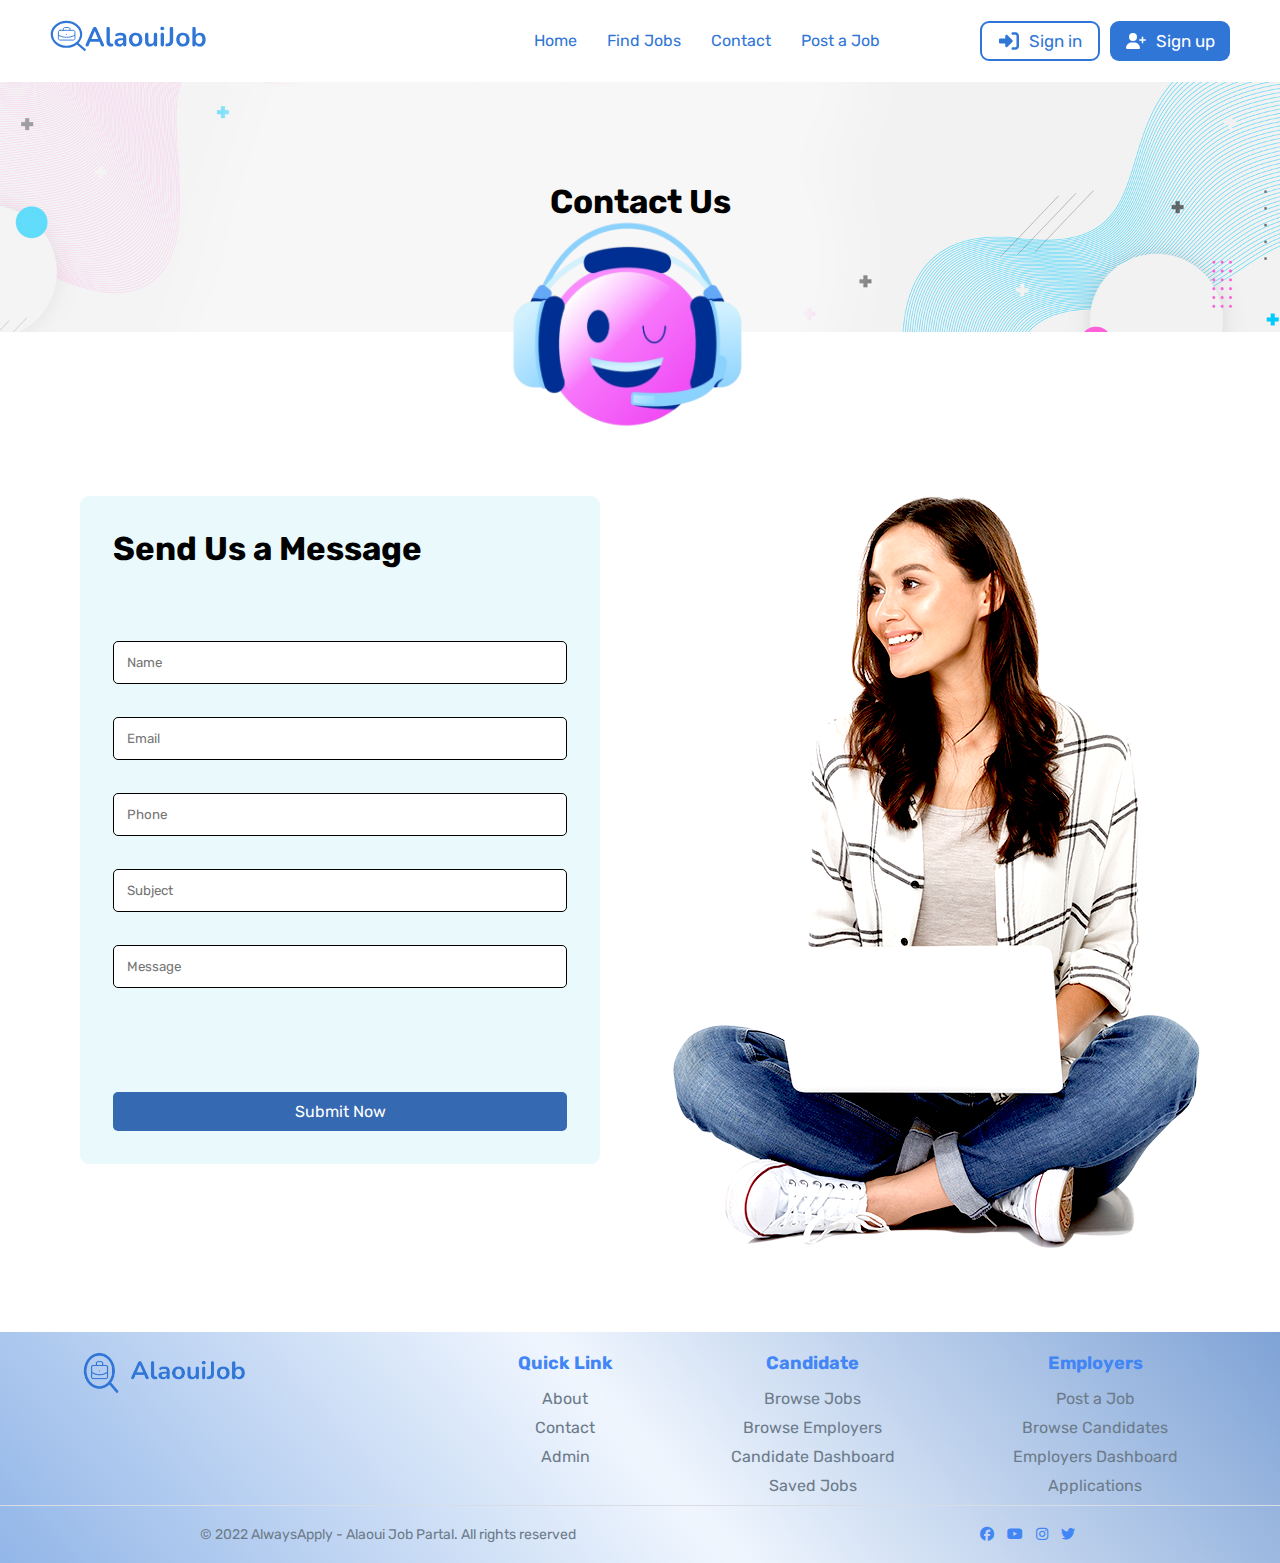
==== commit 91c0bf33: "Merge branch 'develop' of https://github.com/Zakariae-Elmoufid/jobin-tech-project into develop" ====
--- a/pages/contact.html
+++ b/pages/contact.html
@@ -16,19 +16,24 @@
 <body>
 
     <header>
+        
         <div class="logo">
             <img src="../assets/images/mainLogo.svg" alt="AlaouiJob Logo">
         </div>
+        <div class="menu">
+            <i class="fa-solid fa-bars"></i>
+        </div>
+        
         <nav>
-            <ul>
+             <ul>
                 <li><a href="/index.html">Home</a></li>
                 <li><a href="/pages/find-job.html">Find Jobs</a></li>
                 <li><a href="/pages/contact.html">Contact</a></li>
                 <li><a href="/pages/post-job.html">Post a Job</a></li>
             </ul>
-        </nav>
-        <div class="right-buttons">
-             <button class="signinbtn" >
+        
+           <div class="right-buttons">
+            <button class="signinbtn" >
                 <img src="../assets/images/sign-in-icon-button.svg" alt="">
                 <a href="/pages/login.html">Sign in</a>
             </button>
@@ -36,9 +41,12 @@
                 <img src="../assets/images/sign-up-icon-button.svg" alt="">
                 <a href="/pages/signup.html">Sign up</a>
             </button>
-            
         </div>
+      </nav>
+
+
     </header>
+
         <section>
         <div class="contacticone">
             <img src="../assets/images/contact.png" alt="cover">
@@ -56,7 +64,8 @@
                     <input placeholder="Email" type="email">
                     <input placeholder="Phone" type="tel">
                     <input placeholder="Subject" type="text">
-                    <textarea name="Message" rows="9" placeholder="Message"></textarea>
+                    <input placeholder="Message" type="text">
+                   
                     
                     <br> <br>
                     <button id="btncontact">Submit Now</button>
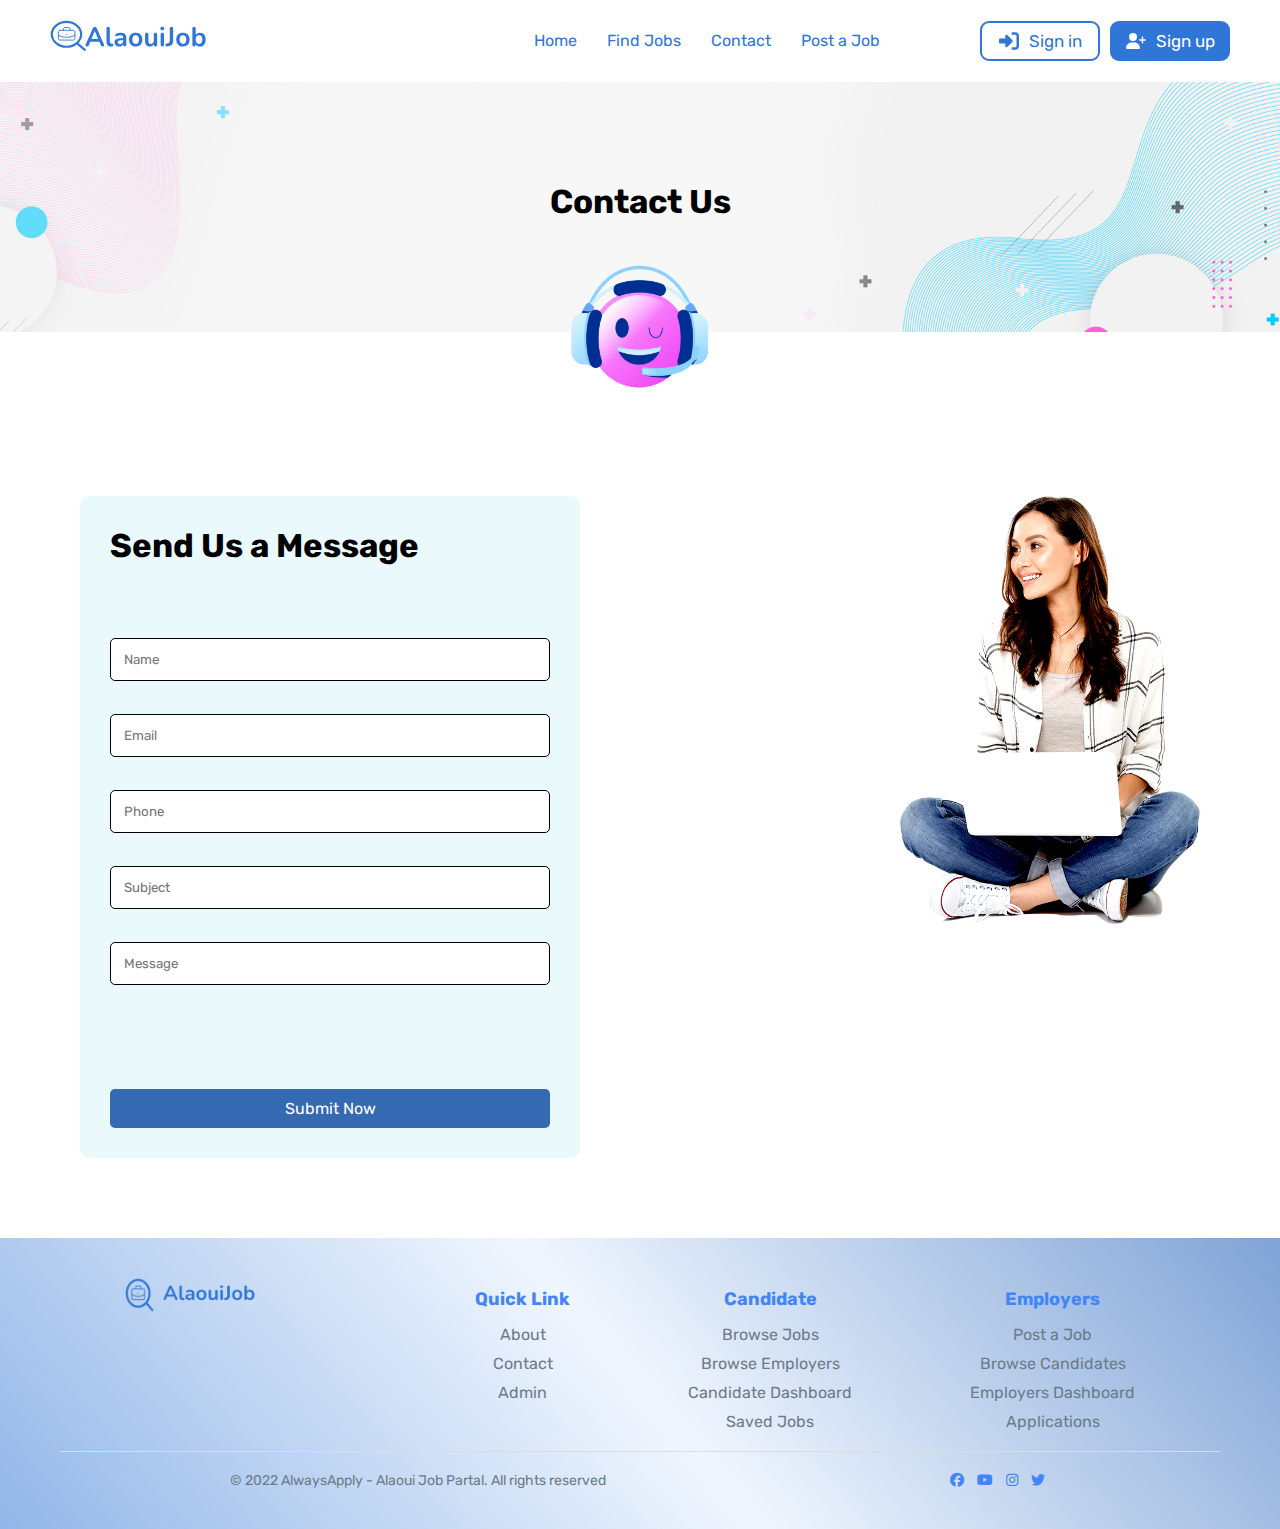
==== commit cf2491b0: "fix some errors" ====
--- a/pages/contact.html
+++ b/pages/contact.html
@@ -48,12 +48,12 @@
     </header>
 
         <section>
-        <div class="contacticone">
-            <img src="../assets/images/contact.png" alt="cover">
-        </div>
-        <div class="contacttitre">
+          <div class="contacttitre">
             <h1>Contact Us</h1>
-        </div>
+          </div>
+          <div class="contacticone">
+              <img src="../assets/images/contact.png" alt="cover">
+          </div>
 
         <div class="parent-contact">
 
--- a/assets/css/contact.css
+++ b/assets/css/contact.css
@@ -8,19 +8,13 @@
     background-image:url('../images/image\ header.jpg');
     background-size: cover;
     height: 250PX;
+    position: relative;
     
 }
-/* .contacttitre h1::after {
-    content: '';
-    position: absolute;
-    background-image: url(../images/contact.png);
-    background-size: 300px;
-    width: 20%;
-    height: 1000%;
-    background-repeat: no-repeat;
-    left: 50%;
-    transform: translateX(-1%);
-} */
+.contact1 {
+
+}
+
 
 
 .contacttitre h1{
@@ -29,16 +23,14 @@
 }
 .contacticone
 {
-
-position: absolute;
-width: 19px;
-height: 34px;
-left: 503px;
-top: 215px;
+   position: absolute;
+   left: 50%;
+   top: 29%;
+   transform: translateX(-50%);
 } 
 .contacticone img
 {
-    width:250px;
+    width:150px;
 }
 section .parent-contact
 {
@@ -51,24 +43,17 @@
     padding-top: 164px;
 } 
 
- /* @media screen and (max-width: 750px) {
- .parent-contact {
-            flex-direction: column;
-                 }
-  .contacttitre h1{
-    transform: translateX(-2%);
-  }
-    } */
+ 
 
 
  section .parent-contact .contact1 form
  {
     background-color: rgba(185, 235, 242, 0.3);
-    padding: 33px;
-    border-radius: 9px;
+    padding: 30px;
+    border-radius: 10px;
     display: flex;
     flex-direction: column;
-    width: 520px;
+    width: 500px;
     gap: 33px;
 
  }
@@ -102,15 +87,9 @@
     cursor: pointer;
 
  }
-
-/* emoji headphone */
-
-/* position: absolute;
-width: 539px;
-height: 364px;
-left: 586px;
-top: 325px;
-
-background: url(.png); */
+ .contact2 img{
+    width: 300px;
+ }
 
 
+
--- a/assets/css/style.css
+++ b/assets/css/style.css
@@ -194,13 +194,8 @@
 }
 
 .footer {
-  background: rgb(146, 182, 232);
-  background: linear-gradient(
-    50deg,
-    rgba(146, 182, 232, 1) 0%,
-    rgba(240, 246, 254, 1) 50%,
-    rgba(127, 163, 214, 1) 100%
-  );
+  background: rgb(146,182,232);
+  background: linear-gradient(50deg, rgba(146,182,232,1) 0%, rgba(240,246,254,1) 50%, rgba(127,163,214,1) 100%);
   text-align: center;
   color: #6c7b8a;
   padding-top: 20px;
@@ -213,34 +208,35 @@
   justify-content: space-around;
   align-items: flex-start;
   flex-wrap: wrap;
+  max-width: 1200px;
+  padding: 20px;
 }
 
 .footer-logo {
   display: flex;
   flex-direction: column;
   align-items: center;
+  margin-bottom: 20px; 
 }
 
 .footer-logo img {
-  width: 250px;
+  width: 200px; 
   margin-bottom: 10px;
-}
-
-.footer-logo p {
-  font-size: 24px;
-  color: #4285f4;
-  font-weight: bold;
-}
+  
+}
+
+
 
 .footer-links {
   display: flex;
   justify-content: space-between;
+  flex-wrap: wrap;
   width: 100%;
   max-width: 700px;
 }
 
 .footer-links div {
-  margin: 0 20px;
+  margin: 10px 20px;
 }
 
 .footer-links h3 {
@@ -282,3 +278,33 @@
 .social-icons a:hover {
   color: #357ae8;
 }
+
+/* Responsive pour les petits écrans */
+@media (max-width: 768px) {
+  .footer-container {
+    flex-direction: column; 
+    text-align: center;
+  }
+
+  .footer-links {
+    flex-direction: column;
+    align-items: center;
+    width: 100%;
+  }
+
+  .footer-links div {
+    margin: 10px 0; 
+  }
+
+  .footer-bottom {
+    flex-direction: column;
+    font-size: 12px; 
+    text-align: center;
+  }
+
+  .footer-logo img {
+    width: 150px; 
+    align-items: center;
+    justify-content: center;
+  }
+}
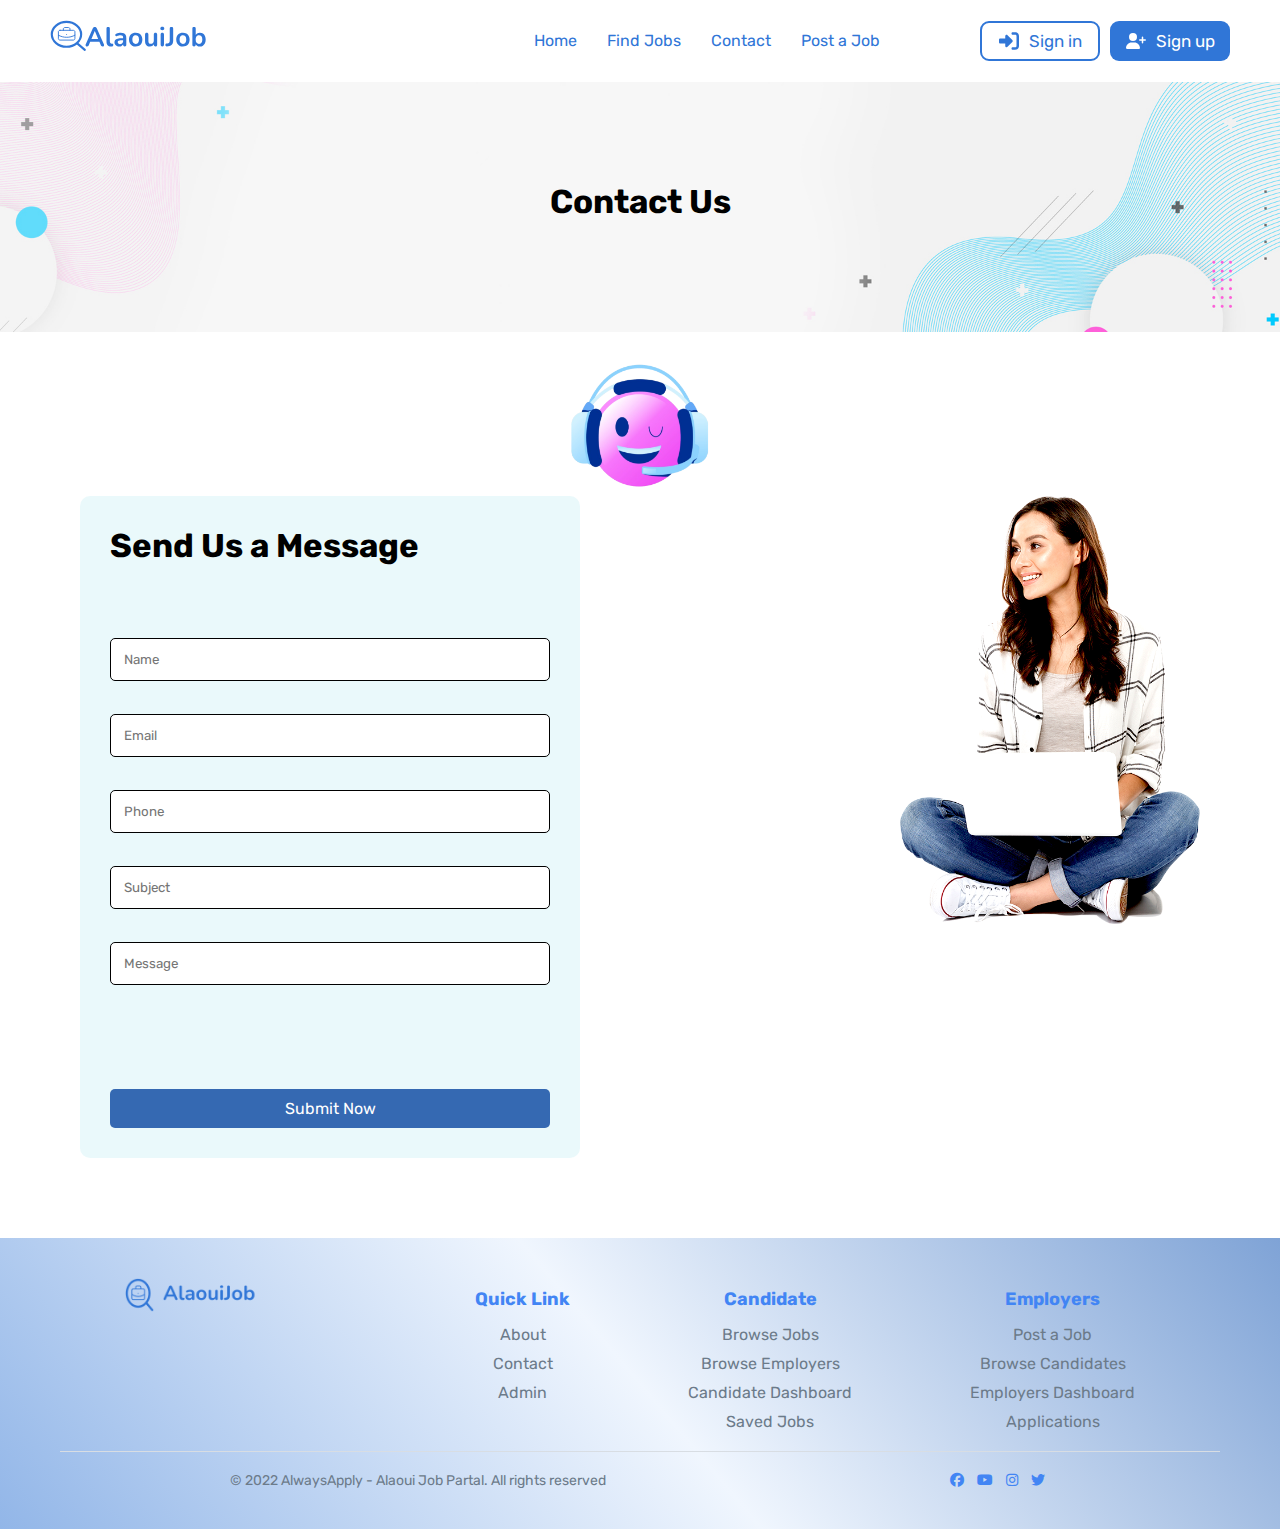
==== commit 88a7a791: "fixe some problem" ====
--- a/pages/contact.html
+++ b/pages/contact.html
@@ -14,38 +14,39 @@
 </head>
 
 <body>
+  
+  <header>
 
-    <header>
-        
-        <div class="logo">
-            <img src="../assets/images/mainLogo.svg" alt="AlaouiJob Logo">
-        </div>
-        <div class="menu">
-            <i class="fa-solid fa-bars"></i>
-        </div>
-        
-        <nav>
-             <ul>
-                <li><a href="/index.html">Home</a></li>
-                <li><a href="/pages/find-job.html">Find Jobs</a></li>
-                <li><a href="/pages/contact.html">Contact</a></li>
-                <li><a href="/pages/post-job.html">Post a Job</a></li>
-            </ul>
-        
-           <div class="right-buttons">
-            <button class="signinbtn" >
+    <div class="logo">
+        <img src="../assets/images/mainLogo.svg" alt="AlaouiJob Logo">
+    </div>
+    <div class="menu">
+        <i class="fa-solid fa-bars"></i>
+    </div>
+
+    <nav>
+
+        <ul>
+            <li><a href="../index.html">Home</a></li>
+            <li><a href="find-job.html">Find Jobs</a></li>
+            <li><a href="contact.html">Contact</a></li>
+            <li><a href="post-job.html">Post a Job</a></li>
+        </ul>
+
+        <div class="right-buttons">
+            <button class="signinbtn">
                 <img src="../assets/images/sign-in-icon-button.svg" alt="">
-                <a href="/pages/login.html">Sign in</a>
+                <a href="login.html">Sign in</a>
             </button>
             <button class="signupbtn">
                 <img src="../assets/images/sign-up-icon-button.svg" alt="">
-                <a href="/pages/signup.html">Sign up</a>
+                <a href="signup.html">Sign up</a>
             </button>
         </div>
-      </nav>
+    </nav>
 
 
-    </header>
+</header>
 
         <section>
           <div class="contacttitre">
--- a/assets/css/contact.css
+++ b/assets/css/contact.css
@@ -25,7 +25,7 @@
 {
    position: absolute;
    left: 50%;
-   top: 29%;
+   top: 40%;
    transform: translateX(-50%);
 } 
 .contacticone img
